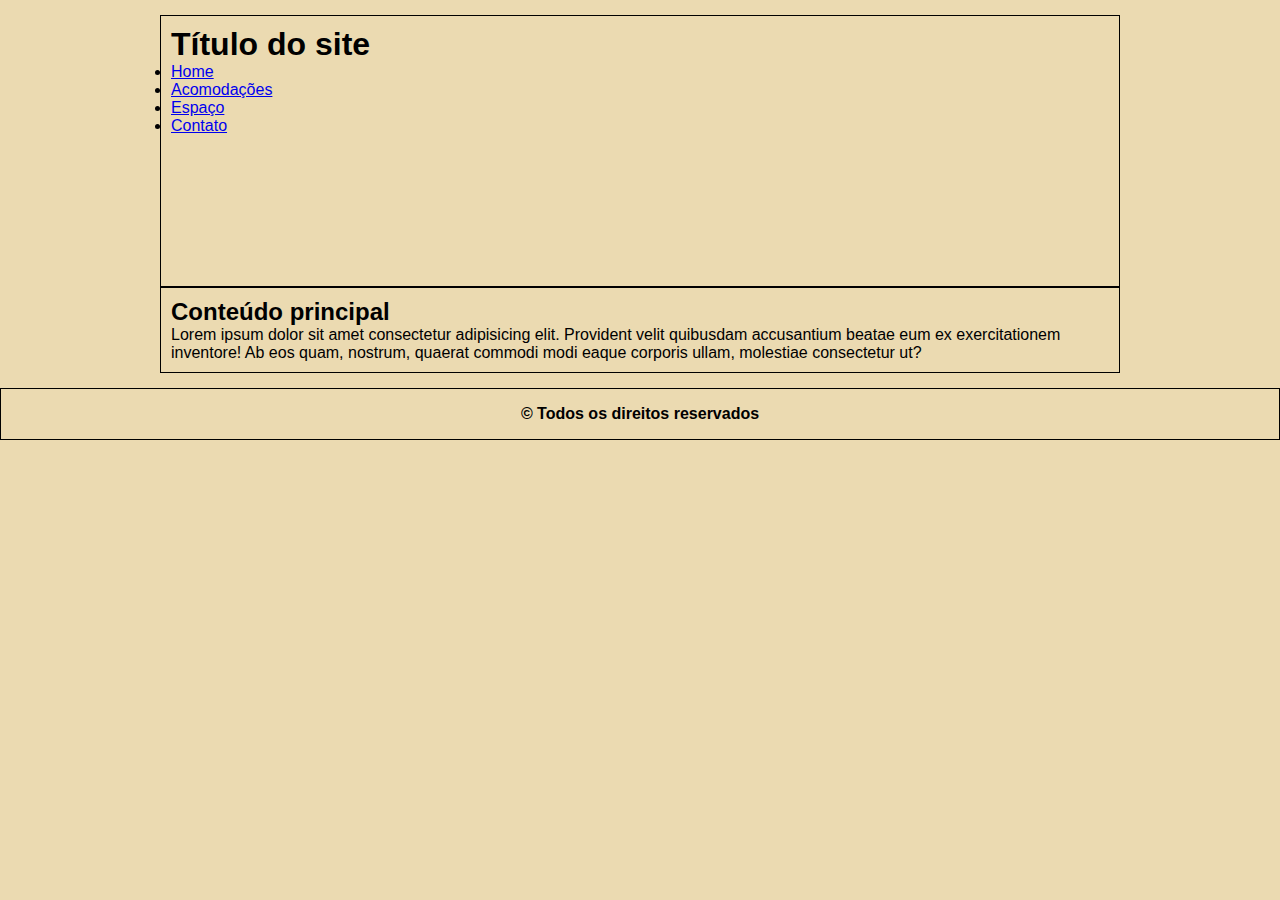
==== index.html @ c91c9b73 "estrutura-base" ====
<!DOCTYPE html>
<html lang="pt-br">
<head>
    <meta charset="UTF-8">
    <meta http-equiv="X-UA-Compatible" content="IE=edge">
    <meta name="viewport" content="width=device-width, initial-scale=1.0">
    <link rel="stylesheet" href="estilo/style.css">
    <title>Home - Sítio Choça</title>
</head>
<body>
    <main><!--Área principal-->
        <header><!--Início área de cabeçário do site-->
            <h1>Título do site</h1>
            <nav><!--Menu navegação-->
                <ul>
                    <li><a href="home.html">Home</a></li>
                    <li><a href="acomodacoes.html">Acomodações</a></li>
                    <li><a href="espaco.html">Espaço</a></li>
                    <li><a href="contato.html">Contato</a></li>
                </ul>
            </nav>
        </header><!--Fim área de cabeçário do site-->
        <article>
            <h2>Conteúdo principal</h2>
            <p>Lorem ipsum dolor sit amet consectetur adipisicing elit. Provident velit quibusdam accusantium beatae eum ex exercitationem inventore! Ab eos quam, nostrum, quaerat commodi modi eaque corporis ullam, molestiae consectetur ut?</p>
        </article>
        
    </main>
    <footer><!--Área de rodapé-->
        <span>&copy; Todos os direitos reservados</span>
    </footer>
    
</body>
</html>
---- estilo/style.css ----
* {
    font-family: 'Trebuchet MS', 'Lucida Sans Unicode', 'Lucida Grande', 'Lucida Sans', Arial, sans-serif;
    margin: 0;
    padding: 0;
}

body {
    background-color: rgb(235, 218, 177);
}

header {
    height: 250px;
    border: 1px solid black;
    padding: 10px;
}

main {
    width: 75%;
    margin: 15px auto;    
}

article {
    border: 1px solid black;
    padding: 10px;
}

footer {
    height: 50px;
    border: 1px solid black;
    text-align: center;
    line-height: 50px;
    font-weight: bold;
}
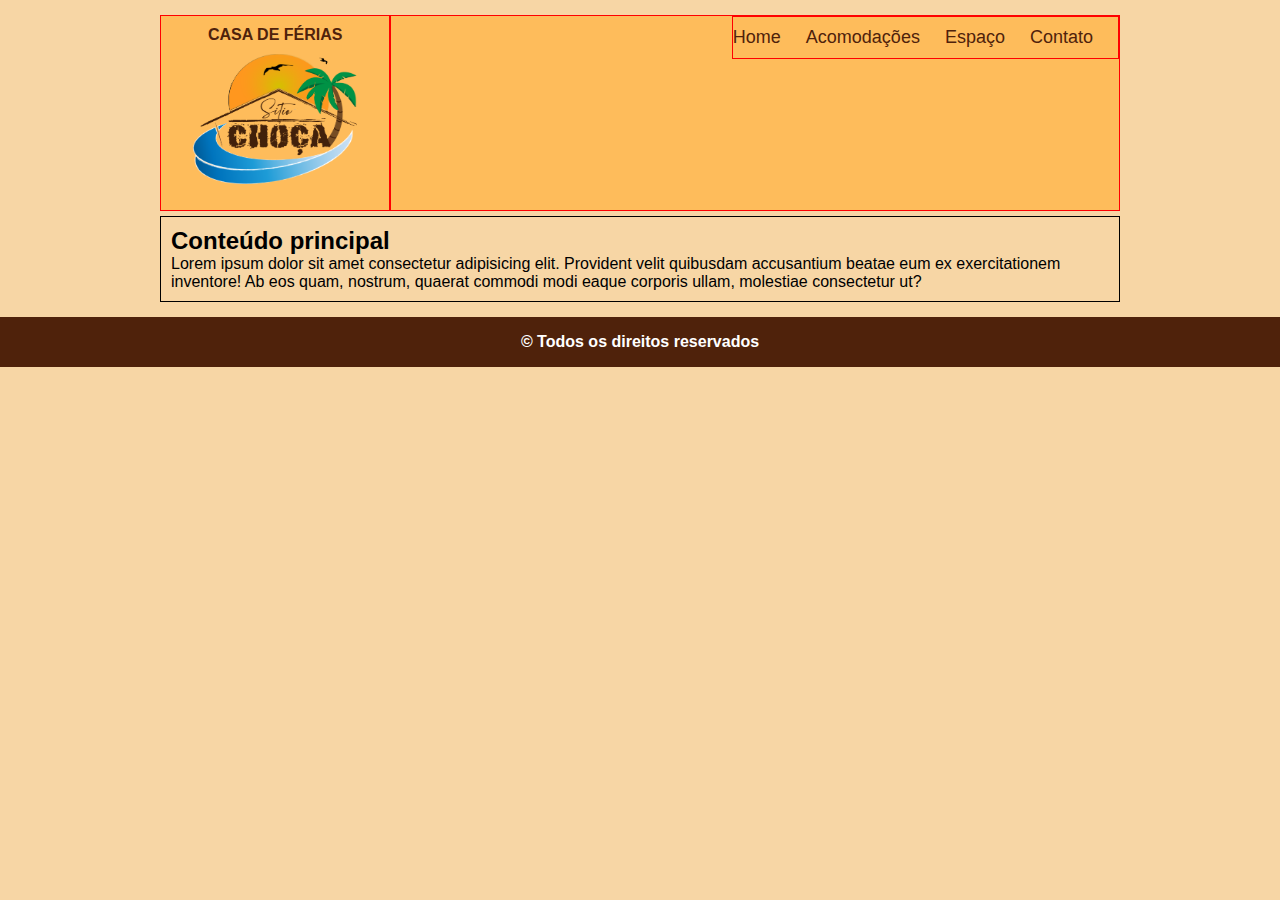
==== commit b25dcf23: "adicionando logo e implementando css" ====
--- a/index.html
+++ b/index.html
@@ -10,15 +10,22 @@
 <body>
     <main><!--Área principal-->
         <header><!--Início área de cabeçário do site-->
-            <h1>Título do site</h1>
-            <nav><!--Menu navegação-->
-                <ul>
-                    <li><a href="home.html">Home</a></li>
-                    <li><a href="acomodacoes.html">Acomodações</a></li>
-                    <li><a href="espaco.html">Espaço</a></li>
-                    <li><a href="contato.html">Contato</a></li>
-                </ul>
-            </nav>
+
+            <div id="area-logo">
+                <h4>CASA DE FÉRIAS</h4>
+                <img src="imagens/logo.png" alt="logo">
+            </div>
+
+            <div id="area-menu">
+                <nav><!--Menu navegação-->
+                    <ul id="menu-principal">
+                        <li><a href="home.html">Home</a></li>
+                        <li><a href="acomodacoes.html">Acomodações</a></li>
+                        <li><a href="espaco.html">Espaço</a></li>
+                        <li><a href="contato.html">Contato</a></li>
+                    </ul>
+                </nav>
+            </div>
         </header><!--Fim área de cabeçário do site-->
         <article>
             <h2>Conteúdo principal</h2>
@@ -29,6 +36,8 @@
     <footer><!--Área de rodapé-->
         <span>&copy; Todos os direitos reservados</span>
     </footer>
+
+    
     
 </body>
 </html>--- a/estilo/style.css
+++ b/estilo/style.css
@@ -1,3 +1,5 @@
+
+/*FORMATAÇÕES GERAIS*/
 * {
     font-family: 'Trebuchet MS', 'Lucida Sans Unicode', 'Lucida Grande', 'Lucida Sans', Arial, sans-serif;
     margin: 0;
@@ -5,15 +7,74 @@
 }
 
 body {
-    background-color: rgb(235, 218, 177);
+    background-color: #f7d6a5;
 }
 
-header {
-    height: 250px;
-    border: 1px solid black;
-    padding: 10px;
+a:link, a:active, a:visited {
+    color: #4f220b;
+    text-decoration: none;
+
 }
 
+a:hover {
+    color: #f7d6a5;
+}
+
+/*ÁREA DE CABEÇALHO*/
+header {
+    background-color: #febc5b;
+    color: #fff;
+    margin-bottom: 5px;
+    display: flex;
+    flex-direction: row;
+}
+
+header #area-logo {
+    width: 30%;
+    padding: 10px 5px;
+    text-align: center;
+    color: #4f220b;
+    border: 1px solid red;
+}
+
+header #area-logo img {
+    width: 75%;
+    height: 75%;
+    margin-top: 10px;
+}
+
+header #area-menu {
+    width: 100%; /*verificar a possibilidade de usar flex basis*/
+    font-size: 18px;
+    border: 1px solid red;
+    
+    /*background: url(../imagens/bg-area-menu2.jpeg) no-repeat bottom right;*/
+}
+
+nav ul {
+    list-style: none;
+    float: right;
+    border: 1px solid red;
+}
+
+nav ul li {
+    float: left;
+}
+
+nav ul li a:link {
+    display: block;
+    margin-right: 25px;
+    padding: 10px 0px;
+}
+
+
+
+
+
+
+
+
+/*ÁREA DO CONTEÚDO PRINCIPAL*/
 main {
     width: 75%;
     margin: 15px auto;    
@@ -24,10 +85,19 @@
     padding: 10px;
 }
 
+
+
+
+
+/*ÁREA DO RODAPÉ*/
 footer {
+    background-color: #4f220b;
     height: 50px;
-    border: 1px solid black;
     text-align: center;
+    color: #fff;
     line-height: 50px;
     font-weight: bold;
 }
+
+
+
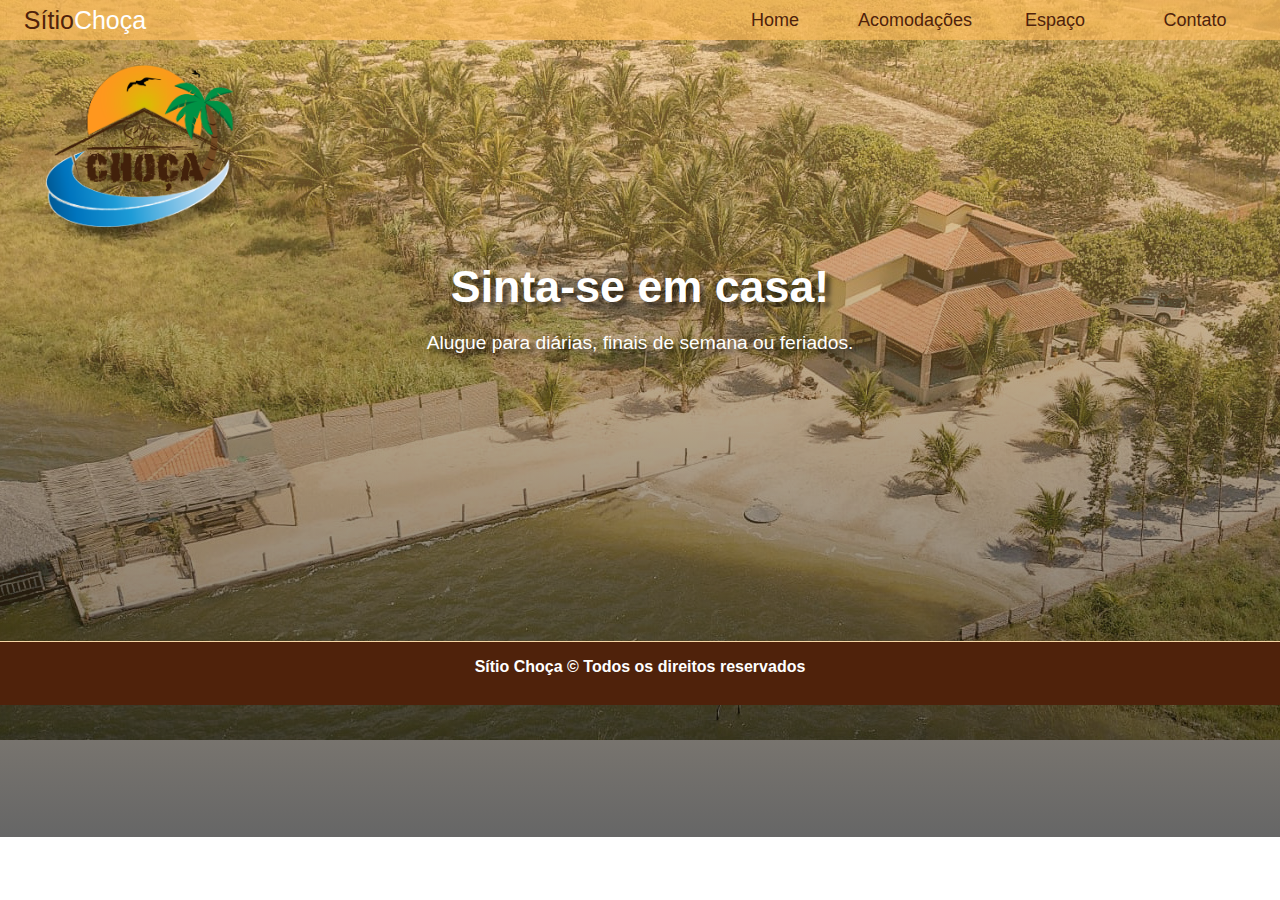
==== commit 690ca703: "mudando visual" ====
--- a/index.html
+++ b/index.html
@@ -8,14 +8,11 @@
     <title>Home - Sítio Choça</title>
 </head>
 <body>
-    <main><!--Área principal-->
+    <div id="container"><!--Área principal-->
         <header><!--Início área de cabeçário do site-->
-
-            <div id="area-logo">
-                <h4>CASA DE FÉRIAS</h4>
-                <img src="imagens/logo.png" alt="logo">
+            <div id="texto-logo">
+                <span>Sítio</span>Choça
             </div>
-
             <div id="area-menu">
                 <nav><!--Menu navegação-->
                     <ul id="menu-principal">
@@ -27,15 +24,31 @@
                 </nav>
             </div>
         </header><!--Fim área de cabeçário do site-->
-        <article>
-            <h2>Conteúdo principal</h2>
-            <p>Lorem ipsum dolor sit amet consectetur adipisicing elit. Provident velit quibusdam accusantium beatae eum ex exercitationem inventore! Ab eos quam, nostrum, quaerat commodi modi eaque corporis ullam, molestiae consectetur ut?</p>
-        </article>
+
         
-    </main>
-    <footer><!--Área de rodapé-->
-        <span>&copy; Todos os direitos reservados</span>
-    </footer>
+
+        <section id="area-logo">
+            <article id="logo">
+                <!--
+                    <h4>Casa de Férias</h4>
+                -->
+                <img src="imagens/logo.png" alt="logo">
+            </article>
+        </section>
+
+        <section id="conteudo-principal">
+            <article id="texto-principal">
+                <h2>Sinta-se em casa!</h2>
+                <p>Alugue para diárias, finais de semana ou feriados.</p>
+            </article>
+            
+        </section>
+        
+        <footer><!--Área de rodapé-->
+            <span>Sítio Choça &copy; Todos os direitos reservados</span>
+        </footer>
+    </div>
+    
 
     
     
--- a/estilo/style.css
+++ b/estilo/style.css
@@ -1,98 +1,122 @@
+:root{
+    --marrom: #4f220b;
+    --amarelo-claro: #f7d6a5;
+    --amarelo-forte: #febc5b;
+}
+
 
 /*FORMATAÇÕES GERAIS*/
 * {
-    font-family: 'Trebuchet MS', 'Lucida Sans Unicode', 'Lucida Grande', 'Lucida Sans', Arial, sans-serif;
+    font-family: Helvetica, 'Trebuchet MS', 'Lucida Sans Unicode', 'Lucida Grande', 'Lucida Sans', Arial, sans-serif;
     margin: 0;
     padding: 0;
 }
 
-body {
-    background-color: #f7d6a5;
-}
 
 a:link, a:active, a:visited {
-    color: #4f220b;
+    color: var(--marrom);
     text-decoration: none;
 
 }
 
 a:hover {
-    color: #f7d6a5;
+    color: #fff;
+}
+
+#container {
+    height: 93vh;
+    background:linear-gradient(to bottom, rgba(254, 188, 91, 0.5), rgba(0,0,0, 0.6)), url('../imagens/bg.jpeg') no-repeat top center;
 }
 
 /*ÁREA DE CABEÇALHO*/
 header {
-    background-color: #febc5b;
-    color: #fff;
-    margin-bottom: 5px;
     display: flex;
     flex-direction: row;
+    align-items: center;
+    justify-content: space-between; 
+    padding: 0px 15px;
+    height: 40px;
+    background: linear-gradient(to left, rgba(254, 188, 91, 0.7), rgba(254, 188, 91, 0.7));
+    font-size: 25px;
+    color: #fff;
 }
 
-header #area-logo {
-    width: 30%;
-    padding: 10px 5px;
+header #texto-logo {
+    width: 140px;
     text-align: center;
-    color: #4f220b;
-    border: 1px solid red;
 }
 
-header #area-logo img {
-    width: 75%;
-    height: 75%;
-    margin-top: 10px;
+header #texto-logo span {
+    color: var(--marrom);
 }
 
-header #area-menu {
-    width: 100%; /*verificar a possibilidade de usar flex basis*/
-    font-size: 18px;
-    border: 1px solid red;
-    
-    /*background: url(../imagens/bg-area-menu2.jpeg) no-repeat bottom right;*/
-}
 
 nav ul {
     list-style: none;
     float: right;
-    border: 1px solid red;
 }
 
 nav ul li {
     float: left;
+    width: 140px;
+    text-align: center;
 }
 
+
 nav ul li a:link {
-    display: block;
-    margin-right: 25px;
-    padding: 10px 0px;
+    font-size: 18px;
+    display: block;   
 }
 
 
 
+/*ÁREA DO CONTEÚDO PRINCIPAL*/
+
+section#area-logo {
+    padding: 15px;
+}
 
 
 
-
-
-/*ÁREA DO CONTEÚDO PRINCIPAL*/
-main {
-    width: 75%;
-    margin: 15px auto;    
+article#logo {
+    width: 20%;
+    text-align: center;
+    color: #fff;
+    
 }
 
-article {
-    border: 1px solid black;
-    padding: 10px;
+article#logo img {
+    width: 75%;
+    height: 75%;
+    margin-top: 10px;
+    filter: drop-shadow(10px 10px 5px rgba(0, 0, 0, 0.3));/*sombra na logo*/
 }
 
+section#conteudo-principal {
+    padding: 15px;
+    height: 365px;
+    text-align: center;
+    color: #fff;
+    text-shadow: 5px 5px 5px rgba(0,0,0, 0.6);
+}
 
+article#texto-principal h2 {
+    font-size: 2.8em;
+    margin-bottom: 20px;
+    
+}
+
+article#texto-principal p {
+    font-size: 1.2em;
+}
 
 
 
 /*ÁREA DO RODAPÉ*/
 footer {
-    background-color: #4f220b;
-    height: 50px;
+    background-color: var(--marrom);
+    border-top: 1px solid var(--amarelo-claro);
+    height: 7vh;
     text-align: center;
     color: #fff;
     line-height: 50px;
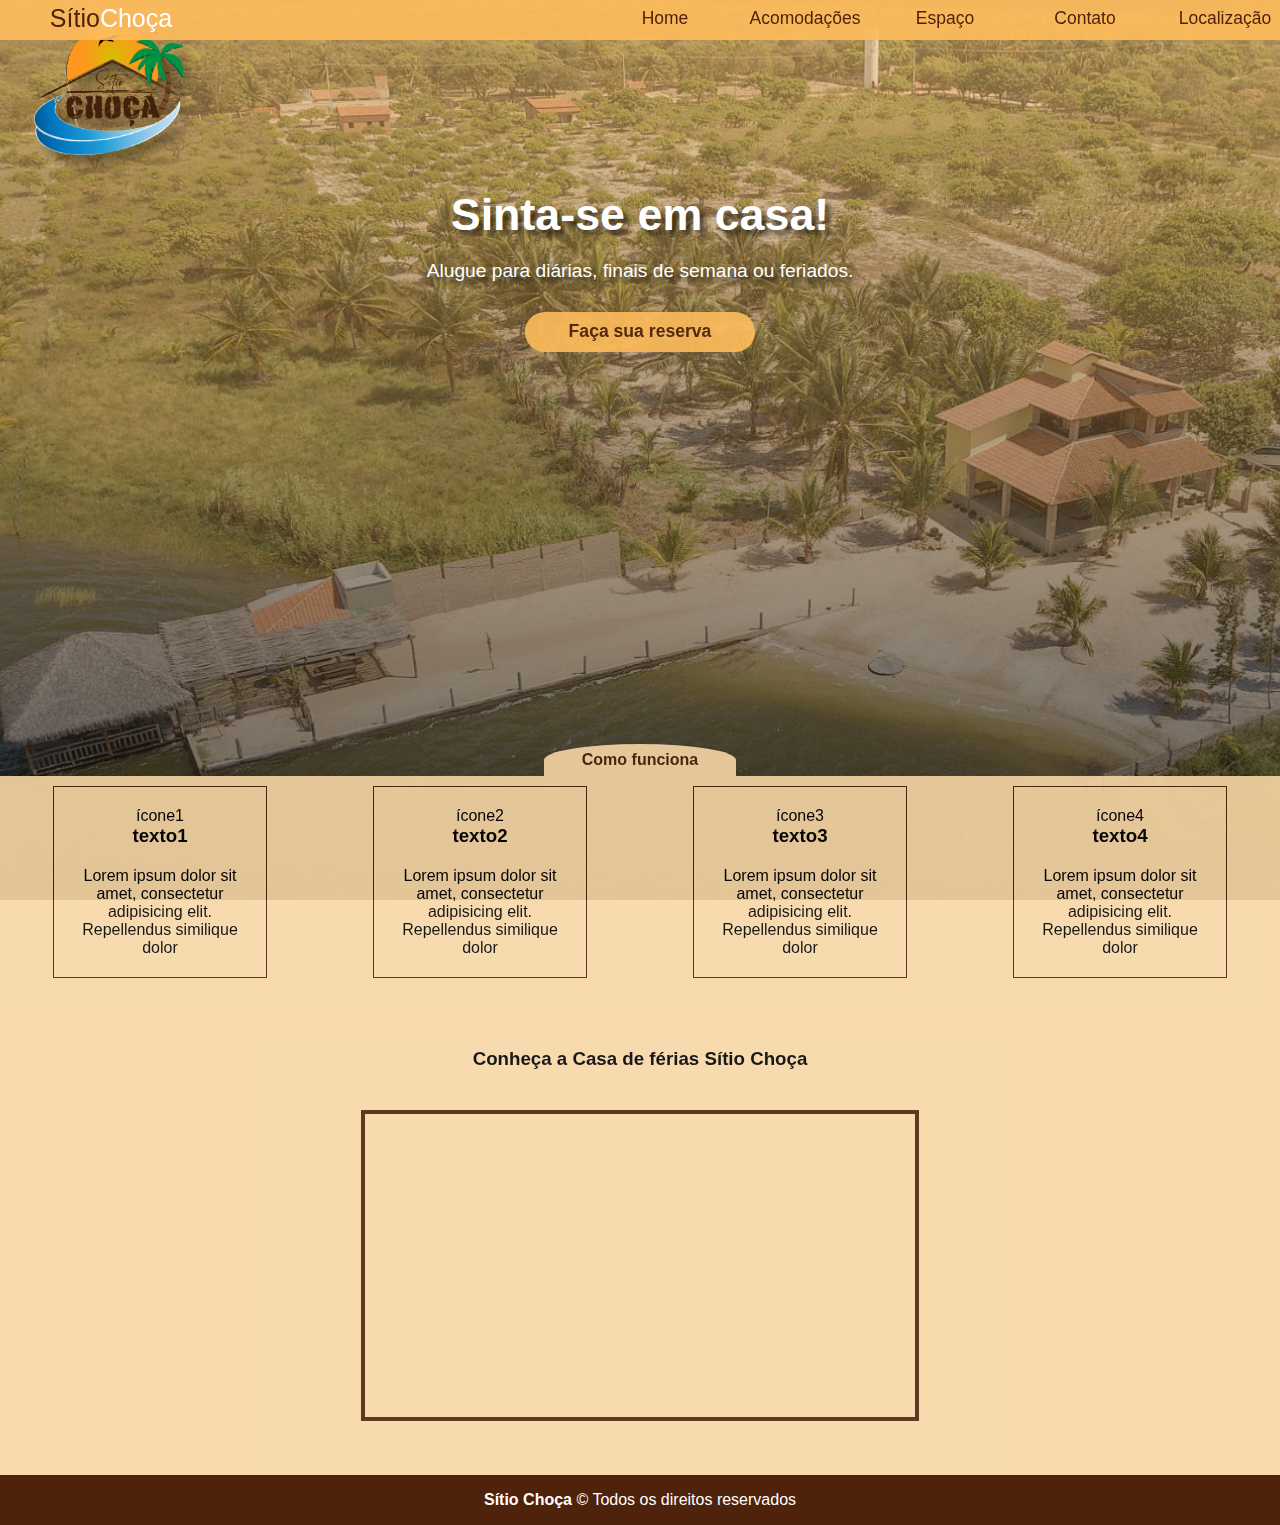
==== commit 0adfaebe: "fixando navegacao superior" ====
--- a/index.html
+++ b/index.html
@@ -20,12 +20,13 @@
                         <li><a href="acomodacoes.html">Acomodações</a></li>
                         <li><a href="espaco.html">Espaço</a></li>
                         <li><a href="contato.html">Contato</a></li>
+                        <li><a href="localizacao.html">Localização</a></li>
                     </ul>
                 </nav>
             </div>
         </header><!--Fim área de cabeçário do site-->
-
-        
+       
+        <!--INÍCIO DO CONTEÚDO DA PÁGINA-->
 
         <section id="area-logo">
             <article id="logo">
@@ -40,14 +41,52 @@
             <article id="texto-principal">
                 <h2>Sinta-se em casa!</h2>
                 <p>Alugue para diárias, finais de semana ou feriados.</p>
+                <input type="button" value="Faça sua reserva" id="botao">
             </article>
             
-        </section>
-        
-        <footer><!--Área de rodapé-->
-            <span>Sítio Choça &copy; Todos os direitos reservados</span>
-        </footer>
-    </div>
+            <div id="como-funciona"><!--pequena aba para acesso às informaçoes gerais-->
+                <span>Como funciona</span>
+            </div>
+
+            <article id="informacoes-gerais">
+                <div class="informacoes">
+                    ícone1
+                    <h3>texto1</h3>
+                    <p>Lorem ipsum dolor sit amet, consectetur adipisicing elit. Repellendus similique dolor</p>
+                </div>
+                <div class="informacoes">
+                    ícone2
+                    <h3>texto2</h3>
+                    <p>Lorem ipsum dolor sit amet, consectetur adipisicing elit. Repellendus similique dolor</p>
+                </div>
+                <div class="informacoes">
+                    ícone3
+                    <h3>texto3</h3>
+                    <p>Lorem ipsum dolor sit amet, consectetur adipisicing elit. Repellendus similique dolor</p>
+                </div>
+                <div class="informacoes">
+                    ícone4
+                    <h3>texto4</h3>
+                    <p>Lorem ipsum dolor sit amet, consectetur adipisicing elit. Repellendus similique dolor</p>
+                </div>
+
+            </article>
+
+            <article id="area-video">
+                <h3>Conheça a Casa de férias Sítio Choça</h3>
+                <div id="video">
+                    <iframe width="550" height="303" src="https://www.youtube.com/embed/LS5PvHupfNk" title="YouTube video player" frameborder="0" allow="accelerometer; autoplay; clipboard-write; encrypted-media; gyroscope; picture-in-picture" allowfullscreen></iframe>
+                </div>
+            </article>
+            
+        </section>     
+        <!--FIM DO CONTEÚDO DA PÁGINA--> 
+
+    </div> <!--Fim da Área principal-->
+
+    <footer><!--Área de rodapé-->
+        <span>Sítio Choça</span> &copy; Todos os direitos reservados
+    </footer>
     
 
     
--- a/estilo/style.css
+++ b/estilo/style.css
@@ -12,6 +12,10 @@
     padding: 0;
 }
 
+body {
+    min-width: 720px;
+    min-height: 600px;
+}
 
 a:link, a:active, a:visited {
     color: var(--marrom);
@@ -24,8 +28,12 @@
 }
 
 #container {
-    height: 93vh;
-    background:linear-gradient(to bottom, rgba(254, 188, 91, 0.5), rgba(0,0,0, 0.6)), url('../imagens/bg.jpeg') no-repeat top center;
+    height: 100%;
+    background:linear-gradient(to bottom, rgba(254, 188, 91, 0.5), rgba(0,0,0, 0.6)), url('../imagens/bg-temp.jpeg') no-repeat bottom center;
+    background-attachment: fixed;
+    background-size: cover;
+
+    position: relative;
 }
 
 /*ÁREA DE CABEÇALHO*/
@@ -36,14 +44,21 @@
     justify-content: space-between; 
     padding: 0px 15px;
     height: 40px;
-    background: linear-gradient(to left, rgba(254, 188, 91, 0.7), rgba(254, 188, 91, 0.7));
+    width: 100%;
+    background: linear-gradient(to left, rgba(254, 188, 91, 0.9), rgba(254, 188, 91, 0.9));
     font-size: 25px;
     color: #fff;
+
+    position: fixed;
+    z-index: 1;
+    
 }
 
 header #texto-logo {
-    width: 140px;
-    text-align: center;
+    width: 15%;
+    height: 40px;
+    text-align: center;
+    line-height: 1.5em;
 }
 
 header #texto-logo span {
@@ -59,13 +74,19 @@
 nav ul li {
     float: left;
     width: 140px;
-    text-align: center;
+    height: 40px;
+    text-align: center;
+    line-height: 1.5em;
 }
 
 
 nav ul li a:link {
-    font-size: 18px;
+    font-size: 0.7em;
     display: block;   
+}
+
+nav ul li:hover {
+    border-bottom: 1px solid #fff;   
 }
 
 
@@ -76,25 +97,22 @@
     padding: 15px;
 }
 
-
-
 article#logo {
-    width: 20%;
-    text-align: center;
-    color: #fff;
-    
+    width: 15%;  
+    text-align: center;
 }
 
 article#logo img {
-    width: 75%;
-    height: 75%;
+    width: 80%;
+    height: 80%;
     margin-top: 10px;
     filter: drop-shadow(10px 10px 5px rgba(0, 0, 0, 0.3));/*sombra na logo*/
 }
 
-section#conteudo-principal {
+
+article#texto-principal {
+    height: 60vh;
     padding: 15px;
-    height: 365px;
     text-align: center;
     color: #fff;
     text-shadow: 5px 5px 5px rgba(0,0,0, 0.6);
@@ -102,26 +120,98 @@
 
 article#texto-principal h2 {
     font-size: 2.8em;
-    margin-bottom: 20px;
-    
+    margin-bottom: 20px;   
 }
 
 article#texto-principal p {
     font-size: 1.2em;
 }
 
+article#texto-principal input {
+    background-color: var(--amarelo-forte);
+    opacity: 0.9;
+    border: none;
+    border-radius: 20px;
+    margin-top: 30px;
+    width: 230px;
+    height: 40px;
+    font-size: 1.1em;
+    font-weight: bolder;
+    color: var(--marrom);
+}
+
+article#texto-principal input:hover {
+    background-color: var(--amarelo-claro);
+    opacity: 0.9;
+}
+
+div#como-funciona { /*interessante adicionar script para puxar (rolar pagina) o conteúdo ao ser clicaado*/
+    background-color: var(--amarelo-claro);
+    opacity: 0.9;
+    margin: auto;
+    width: 15%;
+    height: 25px;
+    padding-top: 7px;
+    border-radius: 50% 50% 0% 0%;
+    text-align: center;
+}
+
+div#como-funciona span{
+    color: var(--marrom);
+    font-weight: bold;
+}
+
+
+article#informacoes-gerais {
+    width: 100%;
+    background-color: var(--amarelo-claro);
+    opacity: 0.9;
+    display: flex;
+    flex-direction: row;
+    align-items: center;
+    justify-content: space-around; 
+}
+
+article .informacoes {
+    width: 15%;
+    margin: 10px 0 50px 0;
+    padding: 20px 10px;
+    text-align: center;
+    border: 1px solid var(--marrom);
+}
+
+article .informacoes p {
+    padding-top: 20px;
+}
+
+article#area-video {
+    background-color: var(--amarelo-claro);
+    opacity: 0.9;
+    text-align: center;
+}
+
+article#area-video h3 {
+    padding: 20px;
+}
+
+#video iframe{
+    border: 4px solid var(--marrom);
+    margin: 20px 0 50px 0;
+}
 
 
 /*ÁREA DO RODAPÉ*/
 footer {
     background-color: var(--marrom);
-    border-top: 1px solid var(--amarelo-claro);
-    height: 7vh;
+    height: 50px;
     text-align: center;
     color: #fff;
     line-height: 50px;
-    font-weight: bold;
-}
-
-
-
+}
+
+footer span {
+    font-weight: 600;
+}
+
+
+
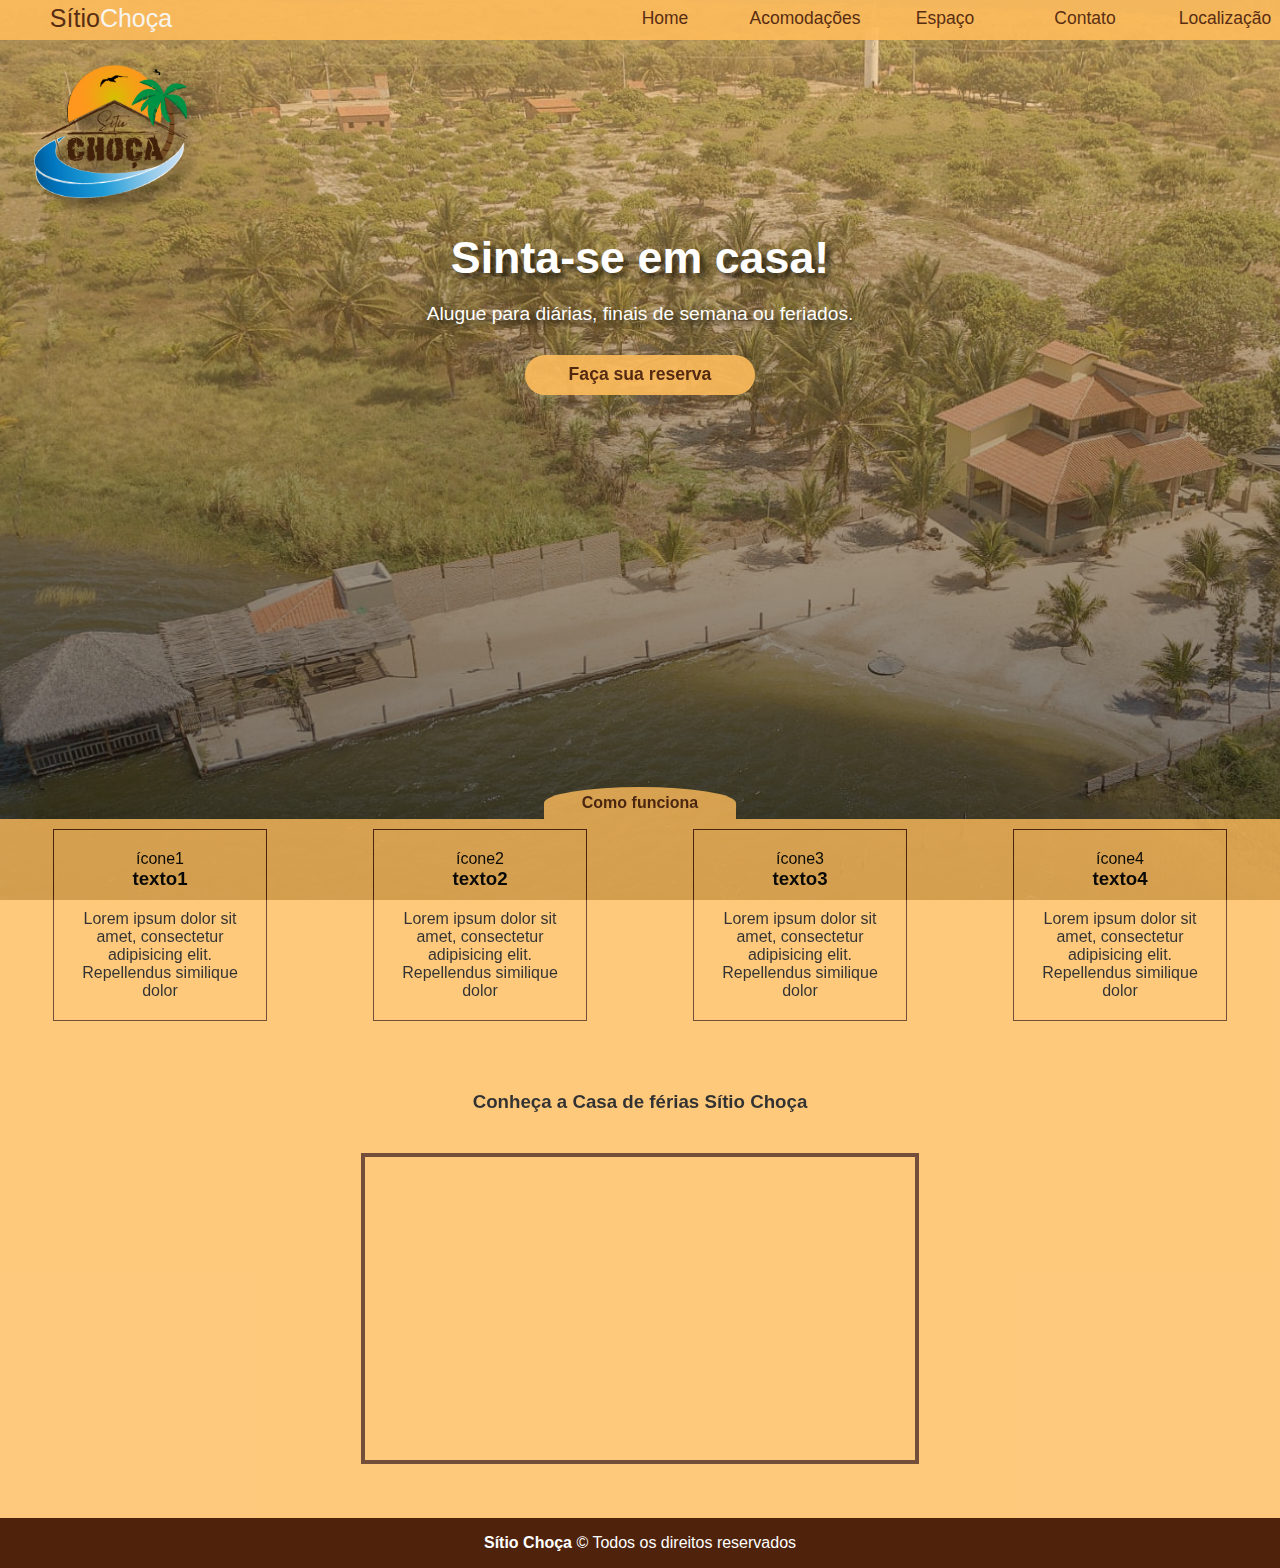
==== commit f2ee93c9: "criando script para rolagem de pagina" ====
--- a/index.html
+++ b/index.html
@@ -16,7 +16,7 @@
             <div id="area-menu">
                 <nav><!--Menu navegação-->
                     <ul id="menu-principal">
-                        <li><a href="home.html">Home</a></li>
+                        <li><a href="index.html">Home</a></li>
                         <li><a href="acomodacoes.html">Acomodações</a></li>
                         <li><a href="espaco.html">Espaço</a></li>
                         <li><a href="contato.html">Contato</a></li>
@@ -28,16 +28,13 @@
        
         <!--INÍCIO DO CONTEÚDO DA PÁGINA-->
 
-        <section id="area-logo">
+        <section id="conteudo-primario"> <!--INÍCIO DO CONTEÚDO DA PRIMEIRA PÁGINA-->
             <article id="logo">
-                <!--
-                    <h4>Casa de Férias</h4>
-                -->
                 <img src="imagens/logo.png" alt="logo">
             </article>
-        </section>
+        
 
-        <section id="conteudo-principal">
+        
             <article id="texto-principal">
                 <h2>Sinta-se em casa!</h2>
                 <p>Alugue para diárias, finais de semana ou feriados.</p>
@@ -47,7 +44,9 @@
             <div id="como-funciona"><!--pequena aba para acesso às informaçoes gerais-->
                 <span>Como funciona</span>
             </div>
+        </section> <!--FIM DO CONTEÚDO DA PRIMEIRA PÁGINA-->
 
+        <section id="conteudo-secundario"><!--INÍCIO DO CONTEÚDO DA SEGUNDA PÁGINA-->
             <article id="informacoes-gerais">
                 <div class="informacoes">
                     ícone1
@@ -89,7 +88,7 @@
     </footer>
     
 
-    
+    <script src="javascript/script.js"></script>
     
 </body>
 </html>--- a/estilo/style.css
+++ b/estilo/style.css
@@ -28,7 +28,6 @@
 }
 
 #container {
-    height: 100%;
     background:linear-gradient(to bottom, rgba(254, 188, 91, 0.5), rgba(0,0,0, 0.6)), url('../imagens/bg-temp.jpeg') no-repeat bottom center;
     background-attachment: fixed;
     background-size: cover;
@@ -45,7 +44,8 @@
     padding: 0px 15px;
     height: 40px;
     width: 100%;
-    background: linear-gradient(to left, rgba(254, 188, 91, 0.9), rgba(254, 188, 91, 0.9));
+    background-color: var(--amarelo-forte);
+    opacity: 0.9;
     font-size: 25px;
     color: #fff;
 
@@ -93,11 +93,13 @@
 
 /*ÁREA DO CONTEÚDO PRINCIPAL*/
 
-section#area-logo {
+section#conteudo-primario {
+    height: 100%;
+    padding-top: 40px;
+}
+
+article#logo {
     padding: 15px;
-}
-
-article#logo {
     width: 15%;  
     text-align: center;
 }
@@ -143,11 +145,12 @@
 article#texto-principal input:hover {
     background-color: var(--amarelo-claro);
     opacity: 0.9;
+    cursor: pointer;
 }
 
 div#como-funciona { /*interessante adicionar script para puxar (rolar pagina) o conteúdo ao ser clicaado*/
-    background-color: var(--amarelo-claro);
-    opacity: 0.9;
+    background-color: var(--amarelo-forte);
+    opacity: 0.8;
     margin: auto;
     width: 15%;
     height: 25px;
@@ -161,17 +164,24 @@
     font-weight: bold;
 }
 
+div#como-funciona:hover {
+    cursor: help;
+} 
+
+section#conteudo-secundario {
+    background: var(--amarelo-forte);
+    opacity: 0.8;
+}
 
 article#informacoes-gerais {
     width: 100%;
-    background-color: var(--amarelo-claro);
-    opacity: 0.9;
     display: flex;
     flex-direction: row;
     align-items: center;
     justify-content: space-around; 
 }
 
+
 article .informacoes {
     width: 15%;
     margin: 10px 0 50px 0;
@@ -185,8 +195,6 @@
 }
 
 article#area-video {
-    background-color: var(--amarelo-claro);
-    opacity: 0.9;
     text-align: center;
 }
 
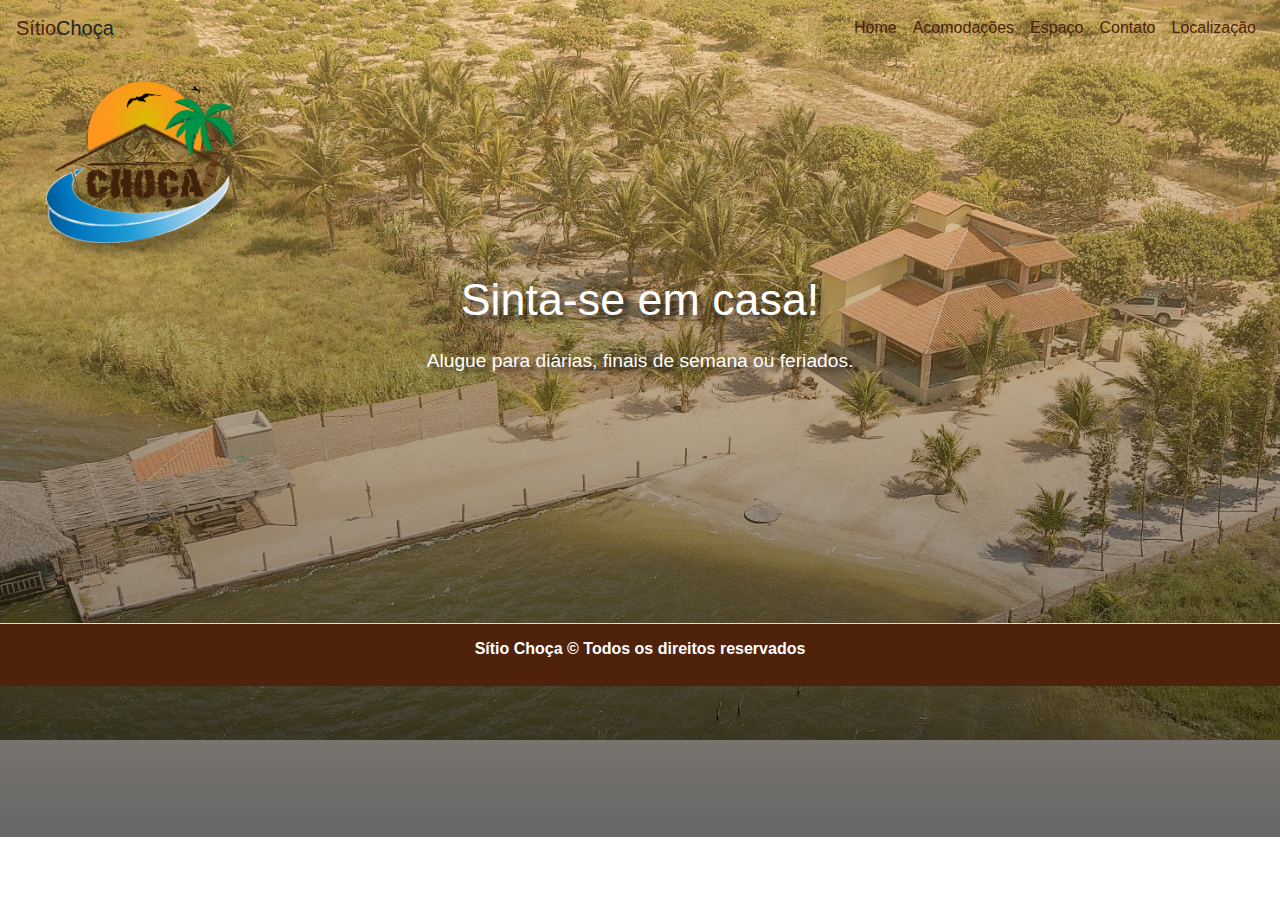
==== commit a81addda: "adc shrink-to-fit=no" ====
--- a/index.html
+++ b/index.html
@@ -3,92 +3,55 @@
 <head>
     <meta charset="UTF-8">
     <meta http-equiv="X-UA-Compatible" content="IE=edge">
-    <meta name="viewport" content="width=device-width, initial-scale=1.0">
+    <meta name="viewport" content="width=device-width, initial-scale=1.0, shrink-to-fit=no">
     <link rel="stylesheet" href="estilo/style.css">
+    <link rel="stylesheet" href="estilo/bootstrap.min.css">
     <title>Home - Sítio Choça</title>
 </head>
 <body>
     <div id="container"><!--Área principal-->
         <header><!--Início área de cabeçário do site-->
-            <div id="texto-logo">
-                <span>Sítio</span>Choça
-            </div>
-            <div id="area-menu">
-                <nav><!--Menu navegação-->
-                    <ul id="menu-principal">
-                        <li><a href="index.html">Home</a></li>
-                        <li><a href="acomodacoes.html">Acomodações</a></li>
-                        <li><a href="espaco.html">Espaço</a></li>
-                        <li><a href="contato.html">Contato</a></li>
-                        <li><a href="localizacao.html">Localização</a></li>
+                <nav class="navbar navbar-expand-lg"><!--Menu navegação-->
+                    <div class="navbar-brand"><!--class que indica um logo-->
+                        <span>Sítio</span>Choça
+                    </div>
+                    
+                    <ul class="navbar-nav ml-auto"><!--margin left auto para jogar o menu p direita automaticamente-->
+                        <li class="nav-item"><a href="home.html" class="nav-link">Home</a></li>
+                        <li class="nav-item"><a href="acomodacoes.html" class="nav-link">Acomodações</a></li>
+                        <li class="nav-item"><a href="espaco.html" class="nav-link">Espaço</a></li>
+                        <li class="nav-item"><a href="contato.html" class="nav-link">Contato</a></li>
+                        <li class="nav-item"><a href="localizacao.html" class="nav-link">Localização</a></li>
                     </ul>
-                </nav>
-            </div>
+                </nav>  
         </header><!--Fim área de cabeçário do site-->
-       
-        <!--INÍCIO DO CONTEÚDO DA PÁGINA-->
 
-        <section id="conteudo-primario"> <!--INÍCIO DO CONTEÚDO DA PRIMEIRA PÁGINA-->
+        
+
+        <section id="area-logo">
             <article id="logo">
+                <!--
+                    <h4>Casa de Férias</h4>
+                -->
                 <img src="imagens/logo.png" alt="logo">
             </article>
-        
+        </section>
 
-        
+        <section id="conteudo-principal">
             <article id="texto-principal">
                 <h2>Sinta-se em casa!</h2>
                 <p>Alugue para diárias, finais de semana ou feriados.</p>
-                <input type="button" value="Faça sua reserva" id="botao">
             </article>
             
-            <div id="como-funciona"><!--pequena aba para acesso às informaçoes gerais-->
-                <span>Como funciona</span>
-            </div>
-        </section> <!--FIM DO CONTEÚDO DA PRIMEIRA PÁGINA-->
-
-        <section id="conteudo-secundario"><!--INÍCIO DO CONTEÚDO DA SEGUNDA PÁGINA-->
-            <article id="informacoes-gerais">
-                <div class="informacoes">
-                    ícone1
-                    <h3>texto1</h3>
-                    <p>Lorem ipsum dolor sit amet, consectetur adipisicing elit. Repellendus similique dolor</p>
-                </div>
-                <div class="informacoes">
-                    ícone2
-                    <h3>texto2</h3>
-                    <p>Lorem ipsum dolor sit amet, consectetur adipisicing elit. Repellendus similique dolor</p>
-                </div>
-                <div class="informacoes">
-                    ícone3
-                    <h3>texto3</h3>
-                    <p>Lorem ipsum dolor sit amet, consectetur adipisicing elit. Repellendus similique dolor</p>
-                </div>
-                <div class="informacoes">
-                    ícone4
-                    <h3>texto4</h3>
-                    <p>Lorem ipsum dolor sit amet, consectetur adipisicing elit. Repellendus similique dolor</p>
-                </div>
-
-            </article>
-
-            <article id="area-video">
-                <h3>Conheça a Casa de férias Sítio Choça</h3>
-                <div id="video">
-                    <iframe width="550" height="303" src="https://www.youtube.com/embed/LS5PvHupfNk" title="YouTube video player" frameborder="0" allow="accelerometer; autoplay; clipboard-write; encrypted-media; gyroscope; picture-in-picture" allowfullscreen></iframe>
-                </div>
-            </article>
-            
-        </section>     
-        <!--FIM DO CONTEÚDO DA PÁGINA--> 
-
-    </div> <!--Fim da Área principal-->
-
-    <footer><!--Área de rodapé-->
-        <span>Sítio Choça</span> &copy; Todos os direitos reservados
-    </footer>
+        </section>
+        
+        <footer><!--Área de rodapé-->
+            <span>Sítio Choça &copy; Todos os direitos reservados</span>
+        </footer>
+    </div>
     
 
-    <script src="javascript/script.js"></script>
+    
     
 </body>
 </html>--- a/estilo/style.css
+++ b/estilo/style.css
@@ -12,10 +12,6 @@
     padding: 0;
 }
 
-body {
-    min-width: 720px;
-    min-height: 600px;
-}
 
 a:link, a:active, a:visited {
     color: var(--marrom);
@@ -28,14 +24,12 @@
 }
 
 #container {
-    background:linear-gradient(to bottom, rgba(254, 188, 91, 0.5), rgba(0,0,0, 0.6)), url('../imagens/bg-temp.jpeg') no-repeat bottom center;
-    background-attachment: fixed;
-    background-size: cover;
-
-    position: relative;
+    height: 93vh;
+    background:linear-gradient(to bottom, rgba(254, 188, 91, 0.5), rgba(0,0,0, 0.6)), url('../imagens/bg.jpeg') no-repeat top center;
 }
 
 /*ÁREA DE CABEÇALHO*/
+/*
 header {
     display: flex;
     flex-direction: row;
@@ -43,29 +37,23 @@
     justify-content: space-between; 
     padding: 0px 15px;
     height: 40px;
-    width: 100%;
-    background-color: var(--amarelo-forte);
-    opacity: 0.9;
+    background: linear-gradient(to left, rgba(254, 188, 91, 0.7), rgba(254, 188, 91, 0.7));
     font-size: 25px;
     color: #fff;
+}
 
-    position: fixed;
-    z-index: 1;
+header #texto-logo {
+    width: 140px;
+    text-align: center;
+}
+*/
+
+header nav span {
+    color: var(--marrom);
     
 }
 
-header #texto-logo {
-    width: 15%;
-    height: 40px;
-    text-align: center;
-    line-height: 1.5em;
-}
-
-header #texto-logo span {
-    color: var(--marrom);
-}
-
-
+/*
 nav ul {
     list-style: none;
     float: right;
@@ -74,47 +62,42 @@
 nav ul li {
     float: left;
     width: 140px;
-    height: 40px;
     text-align: center;
-    line-height: 1.5em;
 }
 
 
 nav ul li a:link {
-    font-size: 0.7em;
+    font-size: 18px;
     display: block;   
 }
 
-nav ul li:hover {
-    border-bottom: 1px solid #fff;   
+*/
+
+/*ÁREA DO CONTEÚDO PRINCIPAL*/
+
+section#area-logo {
+    padding: 15px;
 }
 
 
 
-/*ÁREA DO CONTEÚDO PRINCIPAL*/
-
-section#conteudo-primario {
-    height: 100%;
-    padding-top: 40px;
-}
-
 article#logo {
-    padding: 15px;
-    width: 15%;  
+    width: 20%;
     text-align: center;
+    color: #fff;
+    
 }
 
 article#logo img {
-    width: 80%;
-    height: 80%;
+    width: 75%;
+    height: 75%;
     margin-top: 10px;
     filter: drop-shadow(10px 10px 5px rgba(0, 0, 0, 0.3));/*sombra na logo*/
 }
 
-
-article#texto-principal {
-    height: 60vh;
+section#conteudo-principal {
     padding: 15px;
+    height: 365px;
     text-align: center;
     color: #fff;
     text-shadow: 5px 5px 5px rgba(0,0,0, 0.6);
@@ -122,103 +105,25 @@
 
 article#texto-principal h2 {
     font-size: 2.8em;
-    margin-bottom: 20px;   
+    margin-bottom: 20px;
+    
 }
 
 article#texto-principal p {
     font-size: 1.2em;
 }
 
-article#texto-principal input {
-    background-color: var(--amarelo-forte);
-    opacity: 0.9;
-    border: none;
-    border-radius: 20px;
-    margin-top: 30px;
-    width: 230px;
-    height: 40px;
-    font-size: 1.1em;
-    font-weight: bolder;
-    color: var(--marrom);
-}
-
-article#texto-principal input:hover {
-    background-color: var(--amarelo-claro);
-    opacity: 0.9;
-    cursor: pointer;
-}
-
-div#como-funciona { /*interessante adicionar script para puxar (rolar pagina) o conteúdo ao ser clicaado*/
-    background-color: var(--amarelo-forte);
-    opacity: 0.8;
-    margin: auto;
-    width: 15%;
-    height: 25px;
-    padding-top: 7px;
-    border-radius: 50% 50% 0% 0%;
-    text-align: center;
-}
-
-div#como-funciona span{
-    color: var(--marrom);
-    font-weight: bold;
-}
-
-div#como-funciona:hover {
-    cursor: help;
-} 
-
-section#conteudo-secundario {
-    background: var(--amarelo-forte);
-    opacity: 0.8;
-}
-
-article#informacoes-gerais {
-    width: 100%;
-    display: flex;
-    flex-direction: row;
-    align-items: center;
-    justify-content: space-around; 
-}
-
-
-article .informacoes {
-    width: 15%;
-    margin: 10px 0 50px 0;
-    padding: 20px 10px;
-    text-align: center;
-    border: 1px solid var(--marrom);
-}
-
-article .informacoes p {
-    padding-top: 20px;
-}
-
-article#area-video {
-    text-align: center;
-}
-
-article#area-video h3 {
-    padding: 20px;
-}
-
-#video iframe{
-    border: 4px solid var(--marrom);
-    margin: 20px 0 50px 0;
-}
 
 
 /*ÁREA DO RODAPÉ*/
 footer {
     background-color: var(--marrom);
-    height: 50px;
+    border-top: 1px solid var(--amarelo-claro);
+    height: 7vh;
     text-align: center;
     color: #fff;
     line-height: 50px;
-}
-
-footer span {
-    font-weight: 600;
+    font-weight: bold;
 }
 
 
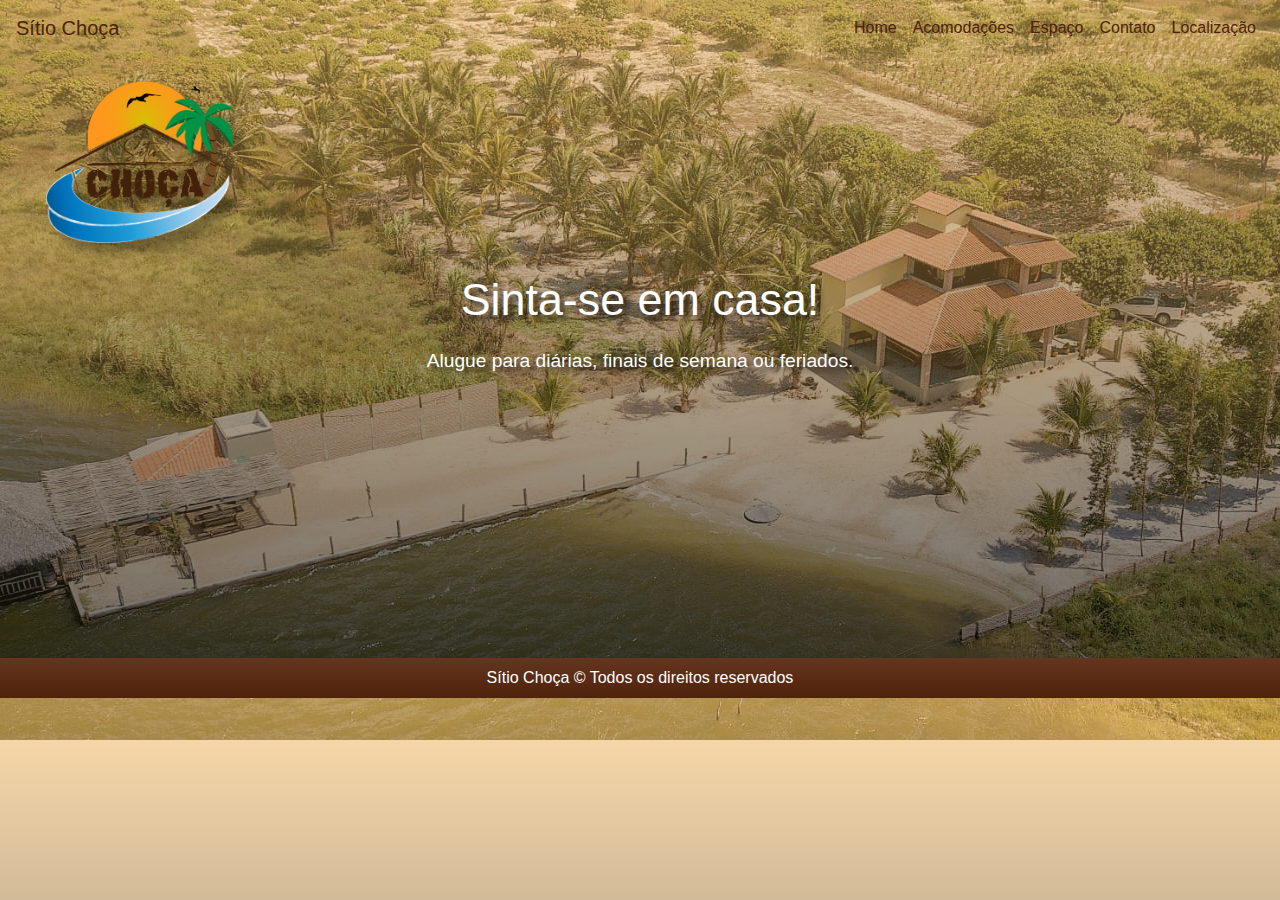
==== commit c0cdcd6d: "pequnas alterações" ====
--- a/index.html
+++ b/index.html
@@ -9,11 +9,12 @@
     <title>Home - Sítio Choça</title>
 </head>
 <body>
-    <div id="container"><!--Área principal-->
         <header><!--Início área de cabeçário do site-->
-                <nav class="navbar navbar-expand-lg"><!--Menu navegação-->
-                    <div class="navbar-brand"><!--class que indica um logo-->
-                        <span>Sítio</span>Choça
+                <nav class="navbar navbar-expand"><!--Menu navegação-->
+                    <div><!--class que indica um logo-->
+                        <a href="index.html">
+                            <span class="navbar-brand">Sítio Choça</span>
+                        </a>                        
                     </div>
                     
                     <ul class="navbar-nav ml-auto"><!--margin left auto para jogar o menu p direita automaticamente-->
@@ -48,10 +49,6 @@
         <footer><!--Área de rodapé-->
             <span>Sítio Choça &copy; Todos os direitos reservados</span>
         </footer>
-    </div>
-    
-
-    
     
 </body>
 </html>--- a/estilo/style.css
+++ b/estilo/style.css
@@ -12,6 +12,10 @@
     padding: 0;
 }
 
+body {
+    background:linear-gradient(to bottom, rgba(254, 188, 91, 0.5), rgba(0,0,0, 0.6)), url('../imagens/bg.jpeg') no-repeat top center;
+    
+}
 
 a:link, a:active, a:visited {
     color: var(--marrom);
@@ -23,10 +27,7 @@
     color: #fff;
 }
 
-#container {
-    height: 93vh;
-    background:linear-gradient(to bottom, rgba(254, 188, 91, 0.5), rgba(0,0,0, 0.6)), url('../imagens/bg.jpeg') no-repeat top center;
-}
+
 
 /*ÁREA DE CABEÇALHO*/
 /*
@@ -41,12 +42,12 @@
     font-size: 25px;
     color: #fff;
 }
-
+*/
 header #texto-logo {
     width: 140px;
     text-align: center;
 }
-*/
+
 
 header nav span {
     color: var(--marrom);
@@ -97,7 +98,7 @@
 
 section#conteudo-principal {
     padding: 15px;
-    height: 365px;
+    height: 400px;
     text-align: center;
     color: #fff;
     text-shadow: 5px 5px 5px rgba(0,0,0, 0.6);
@@ -117,13 +118,12 @@
 
 /*ÁREA DO RODAPÉ*/
 footer {
-    background-color: var(--marrom);
-    border-top: 1px solid var(--amarelo-claro);
-    height: 7vh;
+    background: /*var(--marrom);*/ linear-gradient(to top, rgba(79, 34, 11, 1), rgb(100, 54, 31));
+    height: 40px;
     text-align: center;
     color: #fff;
-    line-height: 50px;
-    font-weight: bold;
+    line-height: 40px;
+    font-weight: 400;
 }
 
 
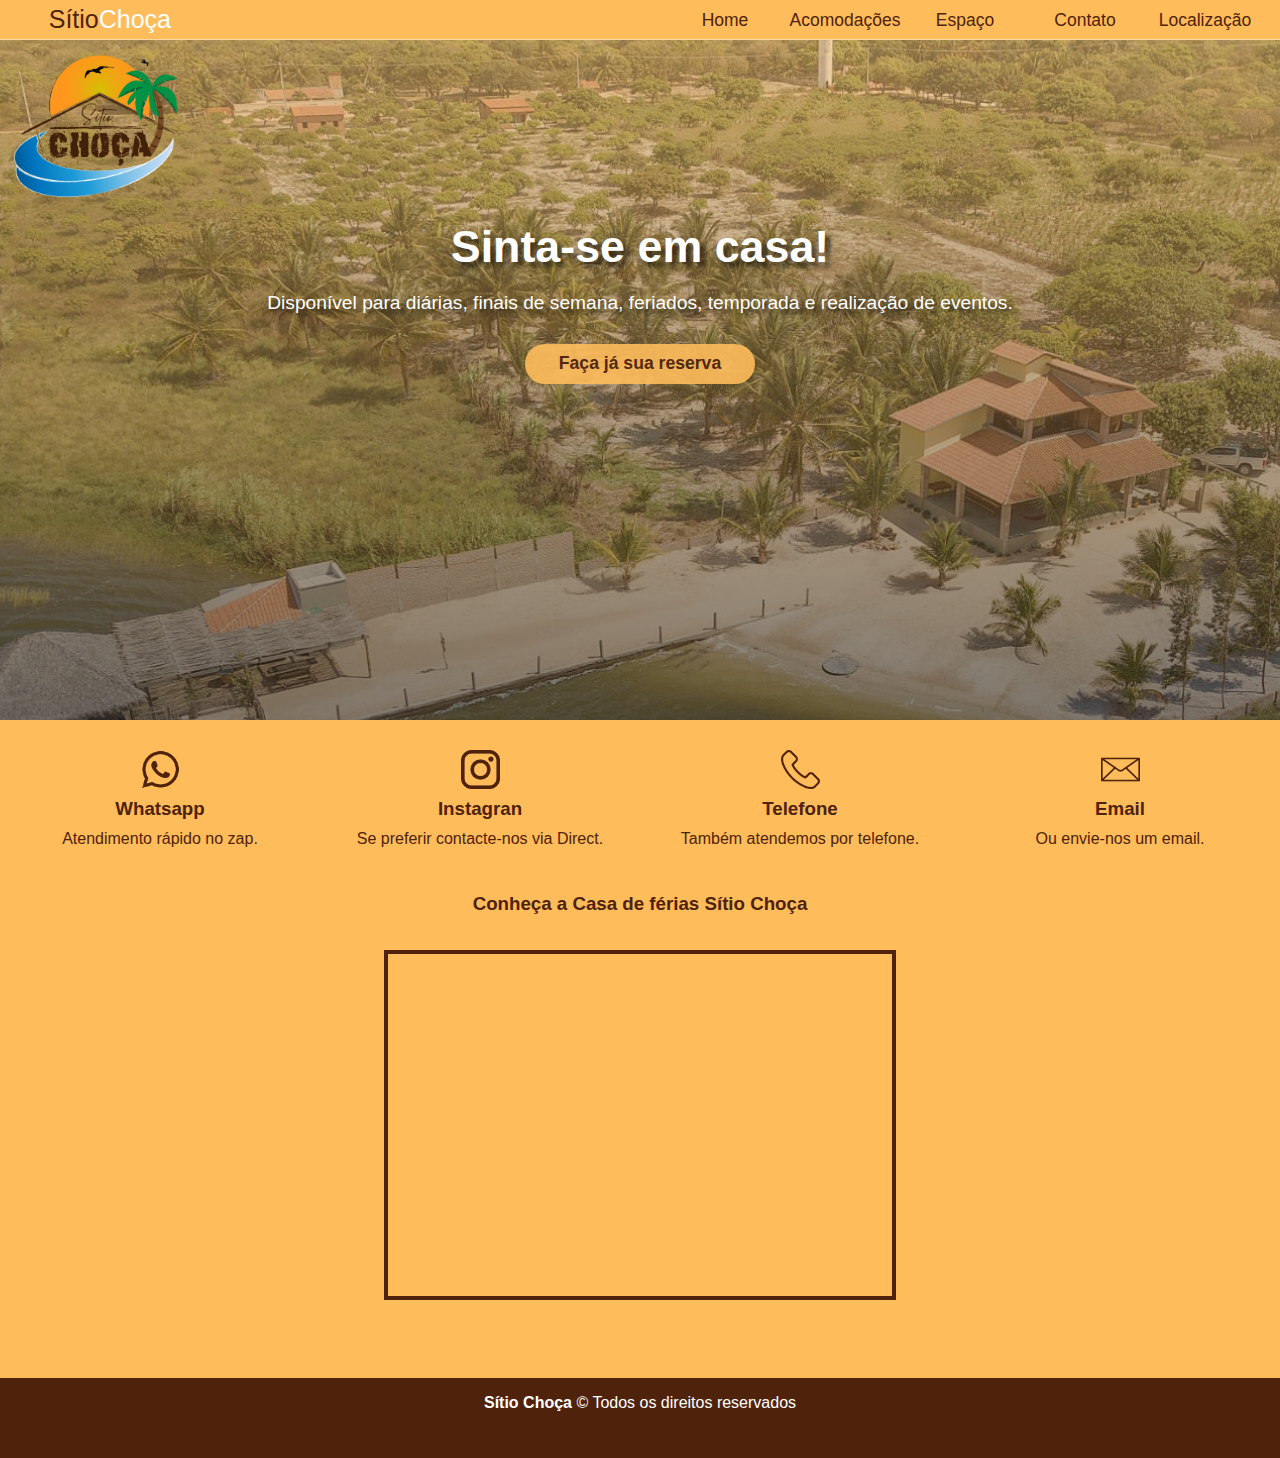
==== commit 9e14d415: "atualizando componentes" ====
--- a/index.html
+++ b/index.html
@@ -3,52 +3,111 @@
 <head>
     <meta charset="UTF-8">
     <meta http-equiv="X-UA-Compatible" content="IE=edge">
-    <meta name="viewport" content="width=device-width, initial-scale=1.0, shrink-to-fit=no">
+    <meta name="viewport" content="width=device-width, initial-scale=1.0">
     <link rel="stylesheet" href="estilo/style.css">
-    <link rel="stylesheet" href="estilo/bootstrap.min.css">
+    <link rel="stylesheet" href="estilo/responsive.css">
+    <link href="https://fonts.googleapis.com/css2?family=Montserrat:wght@100;400&family=Nunito:wght@200;300&display=swap" rel="stylesheet">
     <title>Home - Sítio Choça</title>
 </head>
-<body>
+<body id="home">
+    <div id="container"><!--Área principal-->
+           
         <header><!--Início área de cabeçário do site-->
-                <nav class="navbar navbar-expand"><!--Menu navegação-->
-                    <div><!--class que indica um logo-->
-                        <a href="index.html">
-                            <span class="navbar-brand">Sítio Choça</span>
-                        </a>                        
+            <div id="texto-logo">
+                <span id="text-sitio">Sítio</span><span id="text-choca">Choça</span>
+            </div>
+            <nav><!--Menu navegação-->
+                <ul id="menu-principal">
+                    <li><a href="index.html">Home</a></li>
+                    <li><a href="acomodacoes.html">Acomodações</a></li>
+                    <li><a href="espaco.html">Espaço</a></li>
+                    <li><a href="contato.html">Contato</a></li>
+                    <li><a href="localizacao.html">Localização</a></li>
+                </ul>
+            </nav>
+        </header><!--Fim área de cabeçário do site-->
+       <!--
+        <div class="galery">
+            <div class="photos">
+                <img src="imagens/bg1.jpeg" alt="" class="items">
+                <img src="imagens/bg2.jpeg" alt="" class="items">
+                <img src="imagens/bg3.jpeg" alt="" class="items">
+                <img src="imagens/bg4.jpeg" alt="" class="items">
+                <img src="imagens/bg1.jpeg" alt="" class="items">
+            </div>
+        </div>
+        -->
+
+
+
+
+        <!--INÍCIO DO CONTEÚDO DA PÁGINA-->
+
+        <section id="conteudo-primario"> <!--INÍCIO DO CONTEÚDO DA PRIMEIRA PÁGINA-->
+            <div id="logo">
+                <img src="imagens/logo.png" alt="logo">
+            </div>
+                
+            <div id="texto-principal">
+                <h2>Sinta-se em casa!</h2>
+                <p>Disponível para diárias, finais de semana, feriados, temporada e realização de eventos.</p>
+                <input type="button" value="Faça já sua reserva" id="botao-reserva">
+            </div>
+            
+            
+        </section> <!--FIM DO CONTEÚDO DA PRIMEIRA PÁGINA-->
+
+        <section id="conteudo-secundario"><!--INÍCIO DO CONTEÚDO DA SEGUNDA PÁGINA-->
+            <div id="area-informacoes">
+                <a href="https://api.whatsapp.com/send?phone=5588998240570&text=Ol%C3%A1%2C%20S%C3%ADtio%20Cho%C3%A7a!" target="_blank" class="informacoes">
+                    <div>
+                        <img src="imagens/whatsapp.png" alt="whatsapp">
+                        <h3>Whatsapp</h3>
+                        <p>Atendimento rápido no zap.</p>
                     </div>
-                    
-                    <ul class="navbar-nav ml-auto"><!--margin left auto para jogar o menu p direita automaticamente-->
-                        <li class="nav-item"><a href="home.html" class="nav-link">Home</a></li>
-                        <li class="nav-item"><a href="acomodacoes.html" class="nav-link">Acomodações</a></li>
-                        <li class="nav-item"><a href="espaco.html" class="nav-link">Espaço</a></li>
-                        <li class="nav-item"><a href="contato.html" class="nav-link">Contato</a></li>
-                        <li class="nav-item"><a href="localizacao.html" class="nav-link">Localização</a></li>
-                    </ul>
-                </nav>  
-        </header><!--Fim área de cabeçário do site-->
+                </a>
+                <a href="https://www.instagram.com/sitio_choca/" target="_blank" class="informacoes">
+                    <div>
+                        <img src="imagens/instagram.png" alt="instagram">
+                        <h3>Instagran</h3>
+                        <p>Se preferir contacte-nos via Direct.</p>
+                    </div>
+                </a>
+                <a href="contato.html" class="informacoes">
+                    <div>
+                        <img src="imagens/telefone.png" alt="telefone">
+                        <h3>Telefone</h3>
+                        <p>Também atendemos por telefone.</p>
+                    </div>
+                </a>
+                <a href="" target="_blank" class="informacoes">
+                    <div>
+                        <img src="imagens/email.png" alt="email">
+                        <h3>Email</h3>
+                        <p>Ou envie-nos um email.</p>
+                    </div>
+                </a>
 
-        
+            </div>
 
-        <section id="area-logo">
-            <article id="logo">
-                <!--
-                    <h4>Casa de Férias</h4>
-                -->
-                <img src="imagens/logo.png" alt="logo">
-            </article>
-        </section>
+            <div id="area-video">
+                <h3>Conheça a Casa de férias Sítio Choça</h3>
+                <div id="video">
+                    <iframe src="https://www.youtube.com/embed/LS5PvHupfNk" title="YouTube video player" frameborder="0" allow="accelerometer; autoplay; clipboard-write; encrypted-media; gyroscope; picture-in-picture" allowfullscreen></iframe>
+                </div>
+            </div>
+            
+        </section>     
+        <!--FIM DO CONTEÚDO DA PÁGINA--> 
 
-        <section id="conteudo-principal">
-            <article id="texto-principal">
-                <h2>Sinta-se em casa!</h2>
-                <p>Alugue para diárias, finais de semana ou feriados.</p>
-            </article>
-            
-        </section>
-        
-        <footer><!--Área de rodapé-->
-            <span>Sítio Choça &copy; Todos os direitos reservados</span>
-        </footer>
+    </div> <!--Fim da Área principal-->
+
+    <footer><!--Área de rodapé-->
+        <span>Sítio Choça</span> &copy; Todos os direitos reservados
+    </footer>
+    
+
+    <script src="javascript/script.js"></script>
     
 </body>
 </html>--- a/estilo/style.css
+++ b/estilo/style.css
@@ -7,124 +7,292 @@
 
 /*FORMATAÇÕES GERAIS*/
 * {
-    font-family: Helvetica, 'Trebuchet MS', 'Lucida Sans Unicode', 'Lucida Grande', 'Lucida Sans', Arial, sans-serif;
+    font-family: Helvetica, Montserrat, Arial, sans-serif;
     margin: 0;
     padding: 0;
-}
-
-body {
-    background:linear-gradient(to bottom, rgba(254, 188, 91, 0.5), rgba(0,0,0, 0.6)), url('../imagens/bg.jpeg') no-repeat top center;
+    box-sizing: border-box;
+}
+
+
+
+a:link, a:active, a:visited {
+    color: var(--marrom);
+    text-decoration: none;
+
+}
+
+a:hover {
+    color: #fff;
+}
+
+#home #container {
+   
+    background:linear-gradient(to bottom, rgba(254, 188, 91, 0.5), rgba(0,0,0, 0.6)), url('../imagens/bg1.jpeg') no-repeat bottom right;
+    background-attachment: fixed;
+    background-size: cover;
+    position: relative;
     
 }
 
-a:link, a:active, a:visited {
-    color: var(--marrom);
-    text-decoration: none;
-
-}
-
-a:hover {
-    color: #fff;
-}
+/*ÁREA DE CArrossel
+
+.galery {
+    width: 100vw;
+    height: 100vh;
+
+   
+    position: fixed;
+    z-index: -2; 
+    overflow: hidden;
+
+
+    margin: 0;
+    padding: 0;
+    box-sizing: border-box; 
+}
+
+.galery .photos {
+   
+    width: 500%;
+    animation-name: carrossel;
+    animation-duration: 20s;
+    animation-iteration-count: infinite;
+        
+}
+
+
+
+.galery .photos img {
+    width: 20%;
+    height: 100%;
+    margin: none;
+    
+    top: -20%;
+    border: 1px solid red;
+}
+
+@keyframes carrossel {
+    0% {margin-left: 0;}
+    20% {margin-left: 0;}
+    25% {margin-left: -100vw;}
+    45% {margin-left: -100vw;}
+    50% {margin-left: -200vw;}
+    70% {margin-left: -200vw;}
+    75% {margin-left: -300vw;}
+    95% {margin-left: -300vw;}
+    100% {margin-left: -400vw;}
+}
+
+ fim ÁREA DE CArrossel*/
+
+
+
+
+
 
 
 
 /*ÁREA DE CABEÇALHO*/
-/*
 header {
     display: flex;
     flex-direction: row;
+    flex-wrap: wrap;
     align-items: center;
     justify-content: space-between; 
-    padding: 0px 15px;
+    padding: 0px 0px 0px 15px;
     height: 40px;
-    background: linear-gradient(to left, rgba(254, 188, 91, 0.7), rgba(254, 188, 91, 0.7));
+    width: 100%;
+    background-color: var(--amarelo-forte);
+    border-bottom: 1px solid var(--amarelo-claro);
     font-size: 25px;
-    color: #fff;
-}
-*/
-header #texto-logo {
-    width: 140px;
-    text-align: center;
-}
-
-
-header nav span {
-    color: var(--marrom);
-    
-}
-
-/*
-nav ul {
+    position: fixed;
+    z-index: 1; 
+}
+
+#texto-logo {
+    width: 15%;
+    height: 100%;
+    text-align: center;
+    line-height: 1.5em; 
+}
+
+#texto-logo span {
+    width: 100%;   
+}
+#text-sitio {
+    color: var(--marrom);
+}
+
+#text-choca {
+    color: #fff;
+}
+
+
+header nav ul {
     list-style: none;
     float: right;
-}
-
-nav ul li {
+    margin-right: 15px;
+}
+
+header nav ul li {
     float: left;
-    width: 140px;
-    text-align: center;
-}
-
-
-nav ul li a:link {
-    font-size: 18px;
-    display: block;   
-}
-
-*/
+    width: 120px;
+    min-width: 100px;
+    height:100%;
+    text-align: center;
+    line-height: 1.6em;
+}
+
+
+header nav ul li a:link {
+    font-size: 0.7em;
+    display: block; 
+}
+
+header nav ul li:hover {
+    border-bottom: 1px solid #fff;   
+}
+ 
+
 
 /*ÁREA DO CONTEÚDO PRINCIPAL*/
 
-section#area-logo {
+#conteudo-primario {
+    min-height: 80vh;
+    padding-top: 40px;
+}
+
+#logo {
+    padding: 5px;
+    width: 15%; 
+    min-width: 120px; 
+    text-align: center;
+}
+
+#logo img {
+    width: 90%;
+    height: 90%;
+    margin-top: 10px;
+    /*filter: drop-shadow(10px 10px 5px rgba(0, 0, 0, 0.3));sombra na logo*/
+    
+}
+
+
+#texto-principal {
     padding: 15px;
-}
-
-
-
-article#logo {
-    width: 20%;
-    text-align: center;
-    color: #fff;
-    
-}
-
-article#logo img {
-    width: 75%;
-    height: 75%;
-    margin-top: 10px;
-    filter: drop-shadow(10px 10px 5px rgba(0, 0, 0, 0.3));/*sombra na logo*/
-}
-
-section#conteudo-principal {
+    text-align: center;
+    color: #fff;
+    text-shadow: 5px 5px 5px rgba(0,0,0, 0.6);
+}
+
+#texto-principal h2 {
+    font-size: 2.8em;
+    margin-bottom: 20px;   
+}
+
+#texto-principal p {
+    font-size: 1.2em;
+}
+
+#texto-principal input {
+    background-color: var(--amarelo-forte);
+    opacity: 0.9;
+    border: none;
+    border-radius: 20px;
+    margin-top: 30px;
+    width: 230px;
+    height: 40px;
+    font-size: 1.1em;
+    font-weight: bolder;
+    color: var(--marrom);
+}
+
+#texto-principal input:hover {
+    background-color: var(--amarelo-claro);
+    opacity: 0.9;
+    cursor: pointer;
+}
+
+/*INÍCIO CONTEUDO SECUNDARIO*/
+
+#conteudo-secundario {
+    background: var(--amarelo-forte);
+    color: var(--marrom);
+}
+
+#area-informacoes {
+    display: flex;
+    flex-direction: row;
+    align-items: baseline;
+    justify-content: space-around; 
+    flex-wrap: wrap;
+    /*
+    position: sticky;
+    top: 45px;*/
+}
+
+/*CAIXA COM INFORMAÇÕES DE CONTATO*/
+.informacoes {
+    width: 280px;
+    min-width: 60px;
+    margin: 10px 0 10px 0;
+    padding: 20px 10px;
+    text-align: center; 
+      
+}
+
+.informacoes p {
+    padding-top: 10px;
+}
+
+.informacoes img {
+    width: 15%;
+    min-width: 30px;
+    padding-bottom: 5px;
+}
+
+.informacoes:hover {
+    color: var(--marrom);
+    text-decoration: underline; 
+}
+
+
+
+/*INÍCIO ÁREA COM VIDEO*/
+#area-video {
+    text-align: center;
+    height: 500px;
+}
+
+#area-video h3 {
     padding: 15px;
-    height: 400px;
-    text-align: center;
-    color: #fff;
-    text-shadow: 5px 5px 5px rgba(0,0,0, 0.6);
-}
-
-article#texto-principal h2 {
-    font-size: 2.8em;
-    margin-bottom: 20px;
-    
-}
-
-article#texto-principal p {
-    font-size: 1.2em;
-}
-
+}
+#video {
+    margin: 0px auto;
+    width: 40%;
+    height: 70%;
+}
+
+#video iframe{
+    width: 100%;
+    height: 100%;
+    border: 4px solid var(--marrom);
+    margin: 20px 0 30px 0;
+}
 
 
 /*ÁREA DO RODAPÉ*/
 footer {
-    background: /*var(--marrom);*/ linear-gradient(to top, rgba(79, 34, 11, 1), rgb(100, 54, 31));
-    height: 40px;
-    text-align: center;
-    color: #fff;
-    line-height: 40px;
-    font-weight: 400;
-}
-
-
-
+    background-color: var(--marrom);
+    height: 80px;
+    text-align: center;
+    color: #fff;
+    line-height: 50px;
+}
+
+footer span {
+    font-weight: 600;
+}
+
+
+
